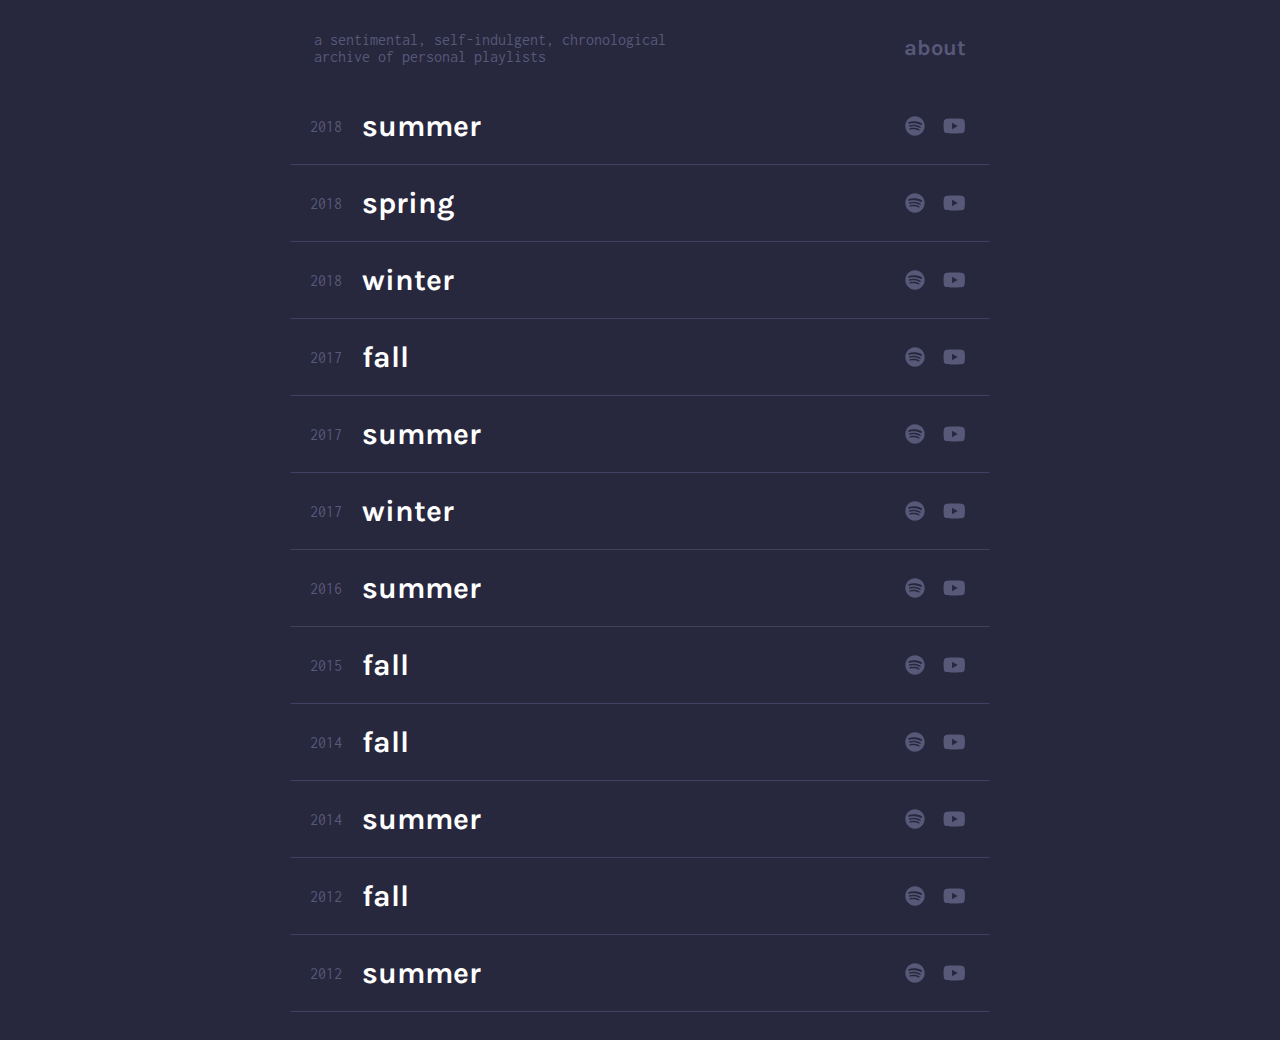
==== index.html @ 2e360274 "summer mix" ====
<html lang="en">
<head>
    <meta charset="utf-8">
    <meta name="viewport" content="width=device-width, initial-scale=1.0">
    <title>mixtape.town</title>
    <link rel="stylesheet" href="css/normalize.css">
    <link rel="stylesheet" href="css/main.css">
    <link href="https://fonts.googleapis.com/css?family=Inconsolata:400,700" rel="stylesheet">
    <link href="https://fonts.googleapis.com/css?family=Karla:400,700" rel="stylesheet">
    <link rel="icon" type="image/png" href="img/headphones16px.png" sizes="16x16">
    <link rel="icon" type="image/png" href="img/headphones32px.png" sizes="32x32">
    <script defer src="js/fontawesome-all.js"></script>
</head>
    <body>
        <div class="container">
            <nav>
                <div class="about-text">a sentimental, self-indulgent, chronological archive of personal playlists</div>
                <a href="#" id="aboutLink" class="nav-link">About</a>
                <div id="aboutModal" class="modal">
                    <div class="modal-content">
                        <span id="closeBtn"><i class="fas fa-times"></i></span>
                        <p class="modal-p">One summer day, when I was about 9 or 10, I figured out how to use my dual cassette player to record songs onto blank tapes. I've been making mixes ever since.</p>
                        <p class="modal-p">I'm not a musician, and I'm certainly not an expert on the latest-and-greatest stuff coming out. I'm more interested in consuming and collecting music as a means of self-expression, and how otherwise dissimilar songs can come together to illustrate a specific time in your life.</p>
                        <p class="modal-p">Most of my pre-Spotify mixes—made on cassette tapes, CDs, flash drives, and even the long-defunct <a href="https://en.wikipedia.org/wiki/Musicmatch_Jukebox" target="_blank" class="modal-link">Musicmatch Jukebox</a>—are lost to time now, which is why I've made this unabashedly sentimental archive of all the playlists I still have access to. Y'know, in case Spotify disappears from the internet tomorrow.</p>
                        <p class="modal-p">You can follow me on Twitter <a  href="https://twitter.com/ml_thms" target="_blank" class="modal-link">@ml_thms</a>.</p>
                    </div>
                </div>
            </nav>

            <!-- summer 2018 -->
            <div class="playlist-wrapper">
                <div class="playlist-header">
                    <div id="first-playlist" class="unselected-playlist" onclick="toggleClass(this) ">
                        <div class="year-season-group">
                            <span class="year">2018</span>
                            <span class="season">Summer</span>
                        </div>
                        <div class="icon-group">
                            <a href="https://open.spotify.com/user/122690037/playlist/1OWgdvbfrCUAxm8InfzT9T?si=hvJRkrSLT_GVXqBQVriGNg" target="_blank" class="social-i"><i class="fab fa-spotify"></i></a>
                            <a href="https://www.youtube.com/playlist?list=PLSCi4Bej7ejWJapAW1TySpidZnNldVGiJ" target="_blank" class="social-i"><i class="fab fa-youtube"></i></a>
                        </div>
                    </div>
                </div>
                <div class="playlist">
                    <div class="liner-notes">But the night I fell in love with her, I made my weakness known through the fires and the farmers diggin' dusty fields alone. The jealous innuendos of the lonely-hearted men let me know what kind of country I was sleeping in.</div>
                    <ol class="track-list">
                        <li class="track">Loading Zones - Kurt Vile</li>
                        <li class="track">The Boat Dreams from the Hill - Jawbreaker</li>
                        <li class="track">Columbine - Townes Van Zandt</li>
                        <li class="track">If The Brakeman Turns My Way - Bright Eyes</li>
                        <li class="track">Life's A Dream - Built To Spill</li>
                        <li class="track">A Charm / A Blade - Phosphorescent</li>
                        <li class="track">Nation of Heat - Joe Pug</li>
                        <li class="track">When I Was Done Dying - Dan Deacon</li>
                        <li class="track">Bigfoot! - The Weakerthans</li>
                        <li class="track">Live Oak - Jason Isbell</li>
                        <li class="track">Ghosts - James Vincent McMorrow</li>
                        <li class="track">Through Your Bones - Lost Lander</li>
                        <li class="track">Hang Me in the Tulsa County Stars - John Moreland</li>
                        <li class="track">Only a Number - Good Old War</li>
                    </ol>
                </div>

                <!-- spring 2018 -->
                <div class="playlist-header">
                    <div class="unselected-playlist" onclick="toggleClass(this) ">
                        <div class="year-season-group">
                            <span class="year">2018</span>
                            <span class="season">Spring</span>
                        </div>
                        <div class="icon-group">
                            <a href="https://open.spotify.com/user/122690037/playlist/1chzdYsddVhV9LEP7fSCCI?si=q22BcddORH6UmMfoB1xgrw" target="_blank" class="social-i"><i class="fab fa-spotify"></i></a>
                            <a href="https://www.youtube.com/playlist?list=PLSCi4Bej7ejXLpIsyHgdhVP6mA-PftcL3" target="_blank" class="social-i"><i class="fab fa-youtube"></i></a>
                        </div>
                    </div>
                </div>
                <div class="playlist">
                    <div class="liner-notes">"So this is what I can believe," I said to my friend, I can recall. I must have been pretty gone when I went through those towns like a cannonball. And I've already grown up here; here I might as well grow down. No, it's shaky, built in fury; think the wind's gonna settle down.</div>
                    <ol class="track-list">
                        <li class="track">Little Nowhere Towns - The Tallest Man on Earth</li>
                        <li class="track">Tournament of Hearts - The Weakerthans</li>
                        <li class="track">Nomad - Death From Above 1979</li>
                        <li class="track">Bad Things - Rayland Baxter</li>
                        <li class="track">Goonight - Seahaven</li>
                        <li class="track">Blackbox - Nana Grizol</li>
                        <li class="track">A Question Mark - Elliott Smith</li>
                        <li class="track">The Slowest Drink at the Saddest Bar on the Snowiest Day in the Greatest City - The Lawrence Arms</li>
                        <li class="track">Cadmium - Pinegrove</li>
                        <li class="track">If It Takes a Lifetime - Jason Isbell</li>
                        <li class="track">Memo Yeah That's Fine Man - Snowing</li>
                        <li class="track">DVP - PUP</li>
                        <li class="track">The Glow, Pt. 2 - The Microphones</li>
                        <li class="track">You Don't Care for Me Enough to Cry - John Moreland</li>
                        <li class="track">The Trapeze Swinger - Iron &amp; Wine</li>
                        <li class="track">Salad Daze (Seein' Cred) - Pet Symmetry</li>
                        <li class="track">If We Were Vampires - Jason Isbell and the 400 Unit</li>
                        <li class="track">Goodbye, Dear Friend - Deer Tick</li>
                    </ol>
                </div>
            </div>

            <!-- winter 2018 -->
            <div class="playlist-wrapper">  
                <div class="playlist-header">
                    <div class="unselected-playlist" onclick="toggleClass(this) ">
                        <div class="year-season-group">
                            <span class="year">2018</span>
                            <span class="season">Winter</span>
                        </div>
                        <div class="icon-group">
                            <a href="https://open.spotify.com/user/122690037/playlist/2mKM6IFWPSVjDzTjeMgGwb" target="_blank" class="social-i"><i class="fab fa-spotify"></i></a>
                            <a href="https://www.youtube.com/playlist?list=PLSCi4Bej7ejUDm_70H68CWRrh4GBdbOnx" target="_blank" class="social-i"><i class="fab fa-youtube"></i></a>
                        </div>
                    </div>
                </div>
                <div class="playlist">
                    <div class="liner-notes">High-heeled lady spittin' at the Nickajack, businessman with a needle and a spoon, coyote chewin' on a cigarette, packa young boys goin' howlin' at the moon.</div>
                    <ol class="track-list">
                        <li class="track">Sleeping on the Blacktop - Colter Wall</li>
                        <li class="track">St. James Infirmary - Cab Calloway</li>
                        <li class="track">Ultimatum - The Long Winters</li>
                        <li class="track">Unless It's Kicks - Okkervil River</li>
                        <li class="track">Brother - The Rural Alberta Advantage</li>
                        <li class="track">Theme From "Cheers" - Titus Andronicus</li>
                        <li class="track">Humbug Mountain Song - Fruit Bats</li>
                        <li class="track">Version Mary - Bob Schneider</li>
                        <li class="track">Down The Burning Ropes - James Vincent McMorrow</li>
                        <li class="track">Rapture - Pedro The Lion</li>
                        <li class="track">Some Are Lakes - Land Of Talk</li>
                        <li class="track">The Devil Had A Hold Of Me - Gillian Welch</li>
                        <li class="track">I Will - Radiohead</li>
                        <li class="track">Farewell Transmission - Songs: Ohia</li>
                        <li class="track">Chaos and Clothes - Jason Isbell and the 400 Unit</li>
                    </ol>
                </div>
            </div>
            <div class="playlist-wrapper">  
                <div class="playlist-header">
                    <div class="unselected-playlist" onclick="toggleClass(this) ">
                        <div class="year-season-group">
                            <span class="year">2017</span>
                            <span class="season">Fall</span>
                        </div>
                        <div class="icon-group">
                            <a href="https://open.spotify.com/user/122690037/playlist/5xX1RwKB05JMDvEwdhulC8" target="_blank" class="social-i"><i class="fab fa-spotify"></i></a>
                            <a href="https://www.youtube.com/playlist?list=PLSCi4Bej7ejUMLnfg6c1wYTHzCMuv9EHI" target="_blank" class="social-i"><i class="fab fa-youtube"></i></a>
                        </div>
                    </div>
                    <div class="playlist-hr"></div>
                </div>
                <div class="playlist">
                    <div class="liner-notes">I can see the glowing lights, I can see them every night. Really not that far away. I could be there in a day.</div>
                    <ol class="track-list">
                        <li class="track">No Matter Where We Go - Whitney</li>
                        <li class="track">Only The Young Die Good - Sainstseneca</li>
                        <li class="track">Love and Happiness - Al Green</li>
                        <li class="track">Hard To Find - The National</li>
                        <li class="track">Fire In The Water - Feist</li>
                        <li class="track">With Arms Outstretched - Rilo Kiley</li>
                        <li class="track">The Stable Song - Gregory Alan Isakov</li>
                        <li class="track">Wasp Nest - The National</li>
                        <li class="track">I'm the man who loves you - Wilco</li>
                        <li class="track">In My Time of Need - Ryan Adams</li>
                        <li class="track">This Charming Man - The Smiths</li>
                        <li class="track">Feel It Still - Portugal. The Man</li>
                        <li class="track">The Way You Used To Do - Queens of the Stone Age</li>
                        <li class="track">Two Weeks - Grizzly Bear</li>
                        <li class="track">Blue Eleanor - Old Canes</li>
                        <li class="track">Terror In The Canyons (The Wounded Master) - Phosphorescent</li>
                        <li class="track">(What's So Funny 'Bout) Peace, Love, &amp; Understanding - Elvis Costello</li>
                        <li class="track">Each Coming Night - Iron &amp; Wine</li>
                    </ol>
                </div>
            </div>
            <div class="playlist-wrapper">  
                <div class="playlist-header">
                    <div class="unselected-playlist" onclick="toggleClass(this) ">
                        <div class="year-season-group">
                            <span class="year">2017</span>
                            <span class="season">Summer</span>
                        </div>
                        <div class="icon-group">
                            <a href="https://open.spotify.com/user/122690037/playlist/1eQYq86ON1355rQ8PH5YL0" target="_blank" class="social-i"><i class="fab fa-spotify"></i></a>
                            <a href="https://www.youtube.com/playlist?list=PLSCi4Bej7ejWaNjhjOgIW0A9xnOsnQ4bC" target="_blank" class="social-i"><i class="fab fa-youtube"></i></a>
                        </div>
                    </div>
                </div>
                <div class="playlist">
                    <div class="liner-notes">We had some good ideas, but we never left that fucking room.</div>
                    <ol class="track-list">
                        <li class="track">Your Graduation - Modern Baseball</li>
                        <li class="track">Bump A Grape - Pile</li>
                        <li class="track">Heart Shaped Box - Nirvana</li>
                        <li class="track">Drag Out - Weatherbox</li>
                        <li class="track">I Don't Like Who I Was Then - The Wonder Years</li>
                        <li class="track">Rebel Girl - Bikini Kill</li>
                        <li class="track">No Woman - Whitney</li>
                        <li class="track">Dramamine - Modest Mouse</li>
                        <li class="track">Jack The Stripper/Fairies Wear Boots - Black Sabbath</li>
                        <li class="track">Size of the Moon - Pinegrove</li>
                        <li class="track">Desecration &amp; Depressing People - Into It. Over It.</li>
                        <li class="track">Punks - FIDLAR</li>
                        <li class="track">Lighterless - Microwave</li>
                    </ol>
                </div>
            </div>
            <div class="playlist-wrapper">  
                <div class="playlist-header">
                    <div class="unselected-playlist" onclick="toggleClass(this) ">
                        <div class="year-season-group">
                            <span class="year">2017</span>
                            <span class="season">Winter</span>
                        </div>
                        <div class="icon-group">
                            <a href="https://open.spotify.com/user/122690037/playlist/1l5htd5nTJ6cCuWoENwfNV" target="_blank" class="social-i"><i class="fab fa-spotify"></i></a>
                            <a href="https://www.youtube.com/playlist?list=PLSCi4Bej7ejXuGkG02CZFPCQq6Si0MaeF" class="social-i" target="_blank"><i class="fab fa-youtube"></i></a>
                        </div>
                    </div>
                </div>
                <div class="playlist">
                    <div class="liner-notes">Through veins and rivers run an element that can't be sold, moments all too fleeting to be told.</div>
                    <ol class="track-list">
                        <li class="track">Wallflower - Moses Campbell</li>
                        <li class="track">Upstate Blues - Into It. Over It.</li>
                        <li class="track">Summon Satan - Advance Base</li>
                        <li class="track">Dig (How It Feels To Lay In The Soft Light) - Lost Lander</li>
                        <li class="track">Oarsmen - The Republic of Wolves</li>
                        <li class="track">Angel from Montgomery - Bonnie Raitt</li>
                        <li class="track">Cold Little Heart - Michael Kiwanuka</li>
                        <li class="track">Rock Bottom - Modern Baseball</li>
                        <li class="track">Goldrush - Paper Aeroplanes</li>
                    </ol>
                </div>
            </div>
            <div class="playlist-wrapper">  
                <div class="playlist-header">
                    <div class="unselected-playlist" onclick="toggleClass(this) ">
                        <div class="year-season-group">
                            <span class="year">2016</span>
                            <span class="season">Summer</span>
                        </div>
                        <div class="icon-group">
                            <a href="https://open.spotify.com/user/122690037/playlist/0ZnHygiEN4RiHJuSDlNx5j" target="_blank" class="social-i"><i class="fab fa-spotify"></i></a>
                            <a href="https://www.youtube.com/playlist?list=PLSCi4Bej7ejU6q0SKRsu339F8Kqvi2swz" target="_blank" class="social-i"><i class="fab fa-youtube"></i></a>
                        </div>
                    </div>
                </div>
                <div class="playlist">
                    <div class="liner-notes">Tripped out, the devil spoke to me through my high fingertips, which were in the ground—the same beneath you now.</div>
                    <ol class="track-list">
                        <li class="track">Dendron - The Hotelier</li>
                        <li class="track">At Night In Dreams - White Denim</li>
                        <li class="track">Lose Your Grip - Basement</li>
                        <li class="track">Pine Point - PUP</li>
                        <li class="track">April Fool - Manchester Orchestra</li>
                        <li class="track">Ballad of Fuck All - Malcolm Middleton</li>
                        <li class="track">Darker - Doves</li>
                        <li class="track">The Other Side of Mt. Heart Attack - Liars</li>
                        <li class="track">We've Never Lied - Jessica Lea Mayfield</li>
                        <li class="track">The Wrote &amp; The Writ - Johnny Flynn</li>
                        <li class="track">Katherine The Grateful - Knapsack</li>
                        <li class="track">Paperweight - Cloakroom</li>
                        <li class="track">Trippin' the Life Fantastic - Weatherbox</li>
                        <li class="track">Ease - Whirr</li>
                        <li class="track">Big River - Johnny Cash</li>
                        <li class="track">Turn out the Light - The New Amsterdams</li>
                        <li class="track">Tibetan Pop Stars - Hop Along</li>
                        <li class="track">There's a Wolf - Silences</li>
                    </ol>
                </div>
            </div>
            <div class="playlist-wrapper">  
                <div class="playlist-header">
                    <div class="unselected-playlist" onclick="toggleClass(this) ">
                        <div class="year-season-group">
                            <span class="year">2015</span>
                            <span class="season">Fall</span>
                        </div>
                        <div class="icon-group">
                            <a href="https://open.spotify.com/user/122690037/playlist/4j0SUUjf2hWmN50vjy67MK" target="_blank" class="social-i"><i class="fab fa-spotify"></i></a>
                            <a href="https://www.youtube.com/playlist?list=PLSCi4Bej7ejXz7Wgbq6I244rA63NX7dM_" target="_blank" class="social-i"><i class="fab fa-youtube"></i></a>
                        </div>
                    </div>
                </div>
                <div class="playlist">
                    <div class="liner-notes">You never tussel with a giant 'til you can hit him right between the eyes.</div>
                    <ol class="track-list">
                        <li class="track">Dance Moves - You Won't</li>
                        <li class="track">How Come You Never Go There - Feist</li>
                        <li class="track">Lovers' Revolution - Iron &amp; Wine</li>
                        <li class="track">Red Cow - mewithoutYou</li>
                        <li class="track">100 Dollars - Manchester Orchestra</li>
                        <li class="track">War Pigs/Luke's Wall - Black Sabbath</li>
                        <li class="track">For Real - Okkervil River</li>
                        <li class="track">A Decade Under The Influence - Taking Back Sunday</li>
                        <li class="track">In A Jar - Brand New</li>
                        <li class="track">O Valencia! - The Decemberists</li>
                        <li class="track">Cynicism - Nana Grizol</li>
                        <li class="track">Same Mistake - Clap Your Hands Say Yeah</li>
                        <li class="track">On Every Page - The Tallest Man On Earth</li>
                        <li class="track">You'll Never Leave Harlan Alive - Darrell Scott</li>
                        <li class="track">Virtute the Cat Explains Her Departure - The Weakerthans</li>
                    </ol>
                </div>
            </div>
            <div class="playlist-wrapper">  
                <div class="playlist-header">
                    <div class="unselected-playlist" onclick="toggleClass(this) ">
                        <div class="year-season-group">
                            <span class="year">2014</span>
                            <span class="season">Fall</span>
                        </div>
                        <div class="icon-group">
                            <a href="https://open.spotify.com/user/122690037/playlist/0x0HeyyzMnJKwGcmhJ7Xgk" target="_blank" class="social-i"><i class="fab fa-spotify"></i></a>
                            <a href="https://www.youtube.com/playlist?list=PLSCi4Bej7ejW8twcYYe4GKAEdzfBQQmS-" target="_blank" class="social-i"><i class="fab fa-youtube"></i></a>
                        </div>
                    </div>
                </div>
                <div class="playlist">
                    <div class="liner-notes">In the beginning, there was just one source of light; it would die and come back every night.</div>
                    <ol class="track-list">
                        <li class="track">Civilian - Wye Oak</li>
                        <li class="track">Please, Please, Please Let Me Get What I Want - The Smiths</li>
                        <li class="track">Artificial Light - Typhoon</li>
                        <li class="track">Flicker (Kanye West Rework) - Lorde</li>
                        <li class="track">Myxomatosis - Radiohead</li>
                        <li class="track">Hey Jealousy - The Ergs!</li>
                        <li class="track">Books About Trains - Margot &amp; The Nuclear So And So's</li>
                        <li class="track">Charmer - Tigers  Jaw</li>
                        <li class="track">Freak Out - Tapes 'n Tapes</li>
                        <li class="track">Downed Star - Floor</li>
                        <li class="track">Babe I'm Gonna Leave You - Led Zeppelin</li>
                        <li class="track">Let It Ride - Ryan Adams &amp; The Cardinals</li>
                        <li class="track">Alison - Elvis Costello</li>
                        <li class="track">Caesar - Typhoon</li>
                    </ol>
                </div>
            </div>
            <div class="playlist-wrapper">  
                <div class="playlist-header">
                    <div class="unselected-playlist" onclick="toggleClass(this) ">
                        <div class="year-season-group">
                            <span class="year">2014</span>
                            <span class="season">Summer</span>
                        </div>
                        <div class="icon-group">
                            <a href="https://open.spotify.com/user/122690037/playlist/706kWxfNkFZTrc6PZeGlNI" target="_blank" class="social-i"><i class="fab fa-spotify"></i></a>
                            <a href="https://www.youtube.com/playlist?list=PLSCi4Bej7ejVg4o6keD0NAjDJsc_0FTux" target="_blank" class="social-i"><i class="fab fa-youtube"></i></a>
                        </div>
                    </div>
                </div>
                <div class="playlist">
                    <div class="liner-notes">When things are all you think of, and plans are all you make, and thoughts are all you dream of, and falls are all you take.</div>
                    <ol class="track-list">
                        <li class="track">Right On, Frankensten! - Death From Above 1979</li>
                        <li class="track">Shannon - Margot &amp; the Nuclear So And So's</li>
                        <li class="track">The Guest (Demo) - Phantom Planet</li>
                        <li class="track">Cool - Tigers Jaw</li>
                        <li class="track">Flashlight - The Front Bottoms</li>
                        <li class="track">The Lake - Typhoon</li>
                        <li class="track">Pictures Of Me - Elliott Smith</li>
                        <li class="track">Nothing Feels Good - The Promise Ring</li>
                        <li class="track">There Is A Light That Never Goes Out - The Smiths</li>
                        <li class="track">Into The Earth - Old Baby</li>
                        <li class="track">Liar - Built To Spill</li>
                        <li class="track">Carissa - Sun Kil Moon</li>
                    </ol>
                </div>
            </div>
            <div class="playlist-wrapper">  
                <div class="playlist-header">
                    <div class="unselected-playlist" onclick="toggleClass(this) ">
                        <div class="year-season-group">
                            <span class="year">2012</span>
                            <span class="season">Fall</span>
                        </div>
                        <div class="icon-group">
                            <a href="https://open.spotify.com/user/122690037/playlist/6uGp1kzG1Jm36PjHNNtOKv" target="_blank" class="social-i"><i class="fab fa-spotify"></i></a>
                            <a href="https://www.youtube.com/playlist?list=PLSCi4Bej7ejVOONu8FOYID24-Ns0st8bf" target="_blank" class="social-i"><i class="fab fa-youtube"></i></a>
                        </div>
                    </div>
                </div>
                <div class="playlist">
                    <div class="liner-notes">Or I'd call, some black midnight, fuck up his new life where they don't know what he did—tell his brand new wife and second kid. And I tell  you, like before, you should wreck his life the way that he wrecked yours. You want no part of his life anymore.</div>
                    <ol class="track-list">
                        <li class="track">Beggar in the Morning - The Barr Brothers</li>
                        <li class="track">123 Goodbye - Elvis Perkins in Dearland</li>
                        <li class="track">People C'mon - Delta Spirit</li>
                        <li class="track">In Our Talons - Bowerbirds</li>
                        <li class="track">American Pie - Don McLean</li>
                        <li class="track">Song For Zula - Phosphorescent</li>
                        <li class="track">Black - Okkervil River</li>
                        <li class="track">That's Incentive - Death Cab for Cutie</li>
                        <li class="track">Perfect Day - Lou Reed</li>
                        <li class="track">Old Skin - Young Widows</li>
                        <li class="track">Shampoo - Elvis Perkins in Dearland</li>
                        <li class="track">As I Rise - The Decemberists</li>
                    </ol>
                </div>
            </div>
            <div class="playlist-wrapper">  
                <div class="playlist-header">
                    <div class="unselected-playlist" onclick="toggleClass(this) ">
                        <div class="year-season-group">
                            <span class="year">2012</span>
                            <span class="season">Summer</span>
                        </div>
                        <div class="icon-group">
                            <a href="https://open.spotify.com/user/122690037/playlist/2EjORo3j9HQZjXwCfljBye" target="_blank" class="social-i"><i class="fab fa-spotify"></i></a>
                            <a href="https://www.youtube.com/playlist?list=PLSCi4Bej7ejUCLD18RgMdO8Wa_I1fjxcw" target="_blank" class="social-i"><i class="fab fa-youtube"></i></a>
                        </div>
                    </div>
                </div>
                <div class="playlist">
                    <div class="liner-notes">And I don't know a soul who's not been battered; I don't have a friend who feels at ease; I don't know a dream that's not been shattered or driven to its knees."</div>
                    <ol class="track-list">
                        <li class="track">It's Only Me - Elvis Perkins</li>
                        <li class="track">Fool - Cat Power</li>
                        <li class="track">Take Our Cars Now! - Saves The Day</li>
                        <li class="track">How Soon Is Now? - The Smiths</li>
                        <li class="track">House Fire - Someone Still Loves You Boris Yeltsin</li>
                        <li class="track">Radio Cure - Wilco</li>
                        <li class="track">American Tune - Paul Simon</li>
                        <li class="track">Nine Hundred Miles - Barbara Dane</li>
                        <li class="track">Evening On The Ground (Lilith's Song) - Iron &amp; Wine</li>
                        <li class="track">Oh! Sweet Nuthin' - The Velvet Underground</li>
                        <li class="track">Satan and St. Paul - John Fullbright</li>
                        <li class="track">I'll Be Seeing You - Billie Holiday</li>
                    </ol>
                </div>
            </div>
        </div>
    <script src="js/main.js"></script>
    </body>
</html>
---- css/main.css ----
body {
    background-color: #27273d;
    color: #fff;
    font-family: 'Inconsolata', sans-serif;
    font-weight: 400;
    font-size: 16px;
}

.container {
    margin: 0 auto;
    max-width: 700px;
}

a {
    text-decoration: none;
}

/* nav */

nav {
    background-color: #27273d;
    display: flex;
    align-items: center;
    font-family: 'Karla', sans-serif;
    font-size: 22px;
    font-weight: 700;
    height: 40px;
    justify-content: space-between;
    margin-bottom: 20px;
    padding: 20px 0;
    position: -webkit-sticky;
    position: sticky;
    text-align: right;
    text-transform: lowercase;
    top: 0;
    z-index: 2;
    
}

.about-text {
    color: #585879;
    font-family: 'Inconsolata', sans-serif;
    font-size: 16px;
    font-weight: 400;
    margin-left: 24px;
    margin-right: 20px;
    max-width: 400px;
    text-align: left;
}

.nav-link {
    color: #585879;
    margin-right: 24px;
}

.nav-link:hover {
    color: #fff;
}

/* modal */

.modal {
    background-color: rgba(0,0,0,.7);
    display: none;
    position: fixed;
    z-index: 1;
    left: 0;
    top: 0;
    width: 100%;
    height: 100%;
    overflow: auto;
}

.modal-content {
    background-color: #27273d;
    border-radius: 5px;
    margin: 10% auto;
    font-family: 'Karla', sans-serif;
    font-weight: 400;
    font-size: 18px;
    padding: 20px 30px 20px 30px;
    text-align: left;
    max-width: 600px;
    text-transform: none;
}

.modal-p:first-of-type {
    top: 10px;
}

.modal-link {
    color: #0cb990;
}

.modal-link:hover {
    color: #fff;
}

#closeBtn {
    color: #585879;
    font-size: 22px;
    float: right;
    margin-top: -8px;
    margin-right: -14px;
}

#closeBtn:hover, #closeBtn:focus {
    color: #fff;
    cursor: pointer;
    text-decoration: none;
}

/*  playlist header */

.unselected-playlist {
    align-items: center;
    align-content: center;
    border-radius: 1px;
    border-bottom: 1px solid #414162;
    display: flex;
    margin-top: -20px;
    padding: 20px;
    justify-content: space-between;
}

.year-season-group {
    display: flex;
    align-items: center;
}

.year {
    color: #585879;
    font-size: 16px;
    font-weight: 400;
    margin-right: 20px;
}

.season {
    color: #fff;
    font-family: 'Karla', sans-serif;
    font-size: 30px;
    font-weight: 700;
    text-transform: lowercase;
}

.social-i {
    color: #585879;
    font-size: 20px;
    margin: auto 5px;
}

.social-i:hover {
    color: #fff;
}

/* playlist header hover */

.unselected-playlist:hover, selected-playlist:hover {
    background-color: #0cb990;
    cursor: pointer;
    transition: background-color 0.2s linear;
}

.unselected-playlist:hover a:hover {
    color: #fff;
}

.playlist-header:hover .year {
    color: #afded3;
}

.playlist-header:hover .social-i {
    color: #afded3;
}

/* selected playlist */

.selected-playlist {
    align-items: center;
    align-content: center;
    background-color: #0cb990;
    border-radius: 1px;
    display: flex;
    margin-top: -20px;
    padding: 20px;
    justify-content: space-between;
}

.selected-playlist:hover {
    cursor: pointer;
}

.selected-playlist .year {
    color: #afded3;
}

.selected-playlist .social-i {
    color: #afded3;
}

.selected-playlist:hover .social-i:hover {
    color: #fff;
}

/* selected playlist hover */

.selected-playlist .social-i:hover {
    color: #fff;
}

/* playlist content */

.track-list {
    margin-top: 14px;
}

.playlist {
    color: #dcdcf3;
    margin: 20px auto auto 70px;
    max-height: 0;
    overflow: hidden;
    transition: max-height 0.2s ease-in-out;
}

.liner-notes {
    font-style: italic;
    margin-top: -4px;
    max-width: 600px;
}

ol {
    line-height: 1;
    margin-bottom: 30px;
}

/* media queries */

@media (max-width: 750px) {
    
    nav {
        padding: 30px 0;
    }
    
    .about-text {
        font-size: 14px;
    }
    
    .playlist {
        margin: 20px 20px auto 20px;
    }
    
    .modal-content {
        margin: 10%;
    }
    
    ol {
        margin-left: -15px;
    }
    
    ol li {
        margin: 10px 0;
    }
    
}
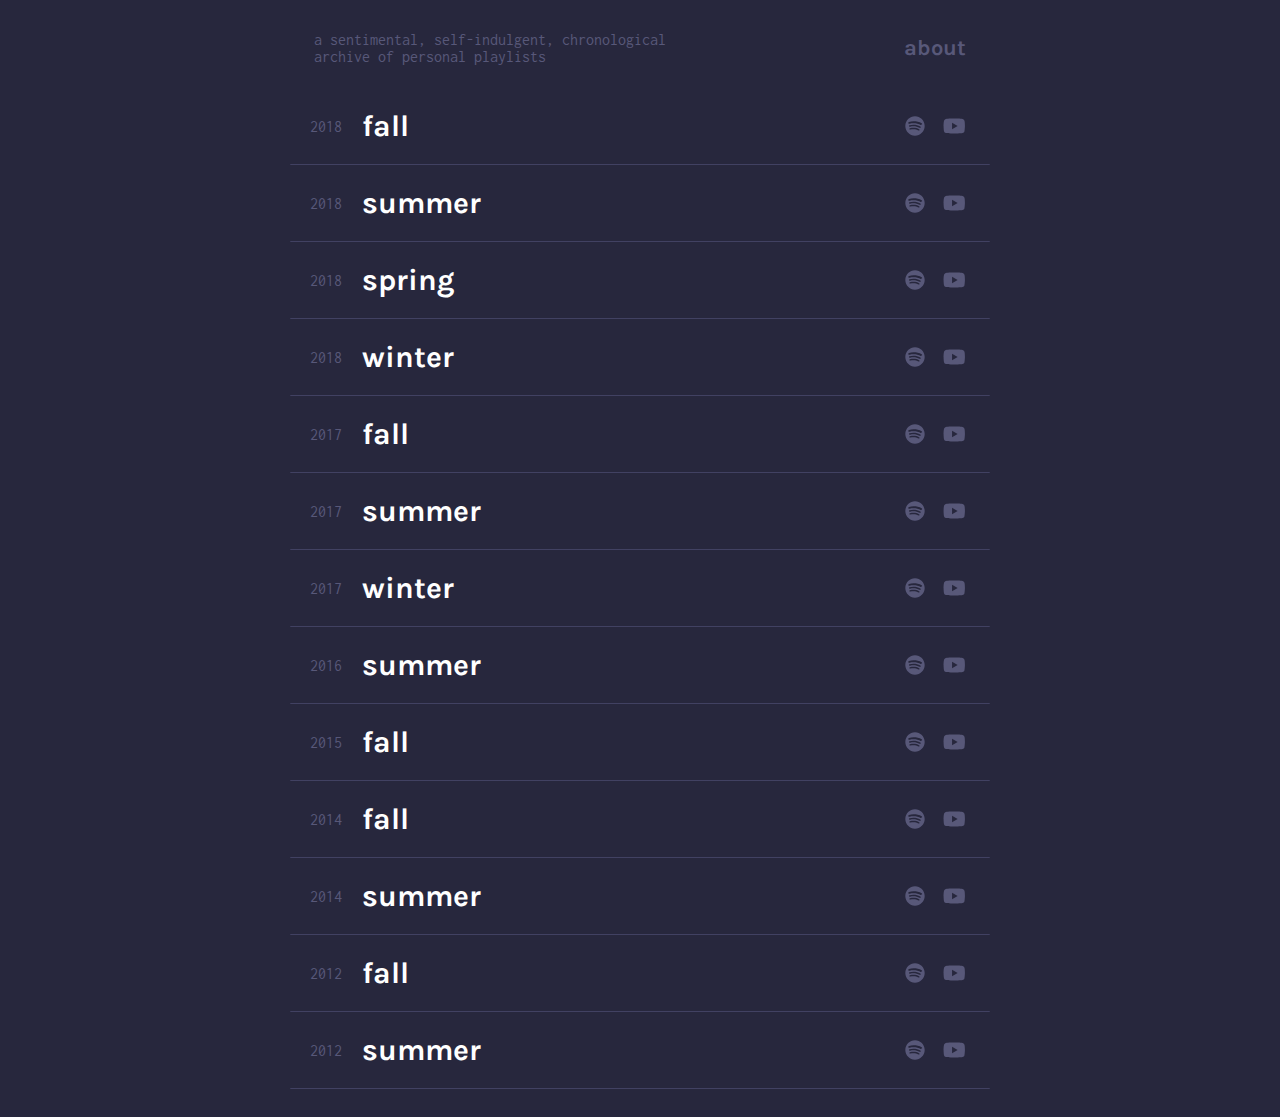
==== commit 086fbe14: "add fall 2018 playlist" ====
--- a/index.html
+++ b/index.html
@@ -27,6 +27,41 @@
                 </div>
             </nav>
 
+            <!-- fall 2018 -->
+            <div class="playlist-wrapper">
+                <div class="playlist-header">
+                    <div id="first-playlist" class="unselected-playlist" onclick="toggleClass(this) ">
+                        <div class="year-season-group">
+                            <span class="year">2018</span>
+                            <span class="season">Fall</span>
+                        </div>
+                        <div class="icon-group">
+                            <a href="https://open.spotify.com/user/122690037/playlist/4D5UMUH0HHBjC8ODJZFVFo?si=rWLsGQ-eTZOTx_3ZLyqm4Q" target="_blank" class="social-i"><i class="fab fa-spotify"></i></a>
+                            <a href="https://www.youtube.com/playlist?list=PLSCi4Bej7ejVHqQRbvZyKjeZMi-jhyFZz" target="_blank" class="social-i"><i class="fab fa-youtube"></i></a>
+                        </div>
+                    </div>
+                </div>
+                <div class="playlist">
+                    <div class="liner-notes">But damn you've got the sharpest teeth, and I am soft as a peach.</div>
+                    <ol class="track-list">
+                        <li class="track">Peach - Slothrust</li>
+                        <li class="track">Back Against the Wall - PUP</li>
+                        <li class="track">Last Love Song For Now - Okkervil River</li>
+                        <li class="track">Dead Moon - Lost Lander</li>
+                        <li class="track">Woke up in My Future - Haley Bonar</li>
+                        <li class="track">Lay Down - O'Brother</li>
+                        <li class="track">Baby Boy - Pile</li>
+                        <li class="track">Megan - Smoking Popes</li>
+                        <li class="track">Wanderer - Cat Power</li>
+                        <li class="track">Oak Tree - Good Old War</li>
+                        <li class="track">God Is A Working Man - Jason Isbell</li>
+                        <li class="track">Heavenfaced - The National</li>
+                        <li class="track">White Light - Real Estate</li>
+                        <li class="track">London - The Smiths</li>
+                        <li class="track">The Reasons - The Weakerthans</li>
+                    </ol>
+            </div>
+
             <!-- summer 2018 -->
             <div class="playlist-wrapper">
                 <div class="playlist-header">
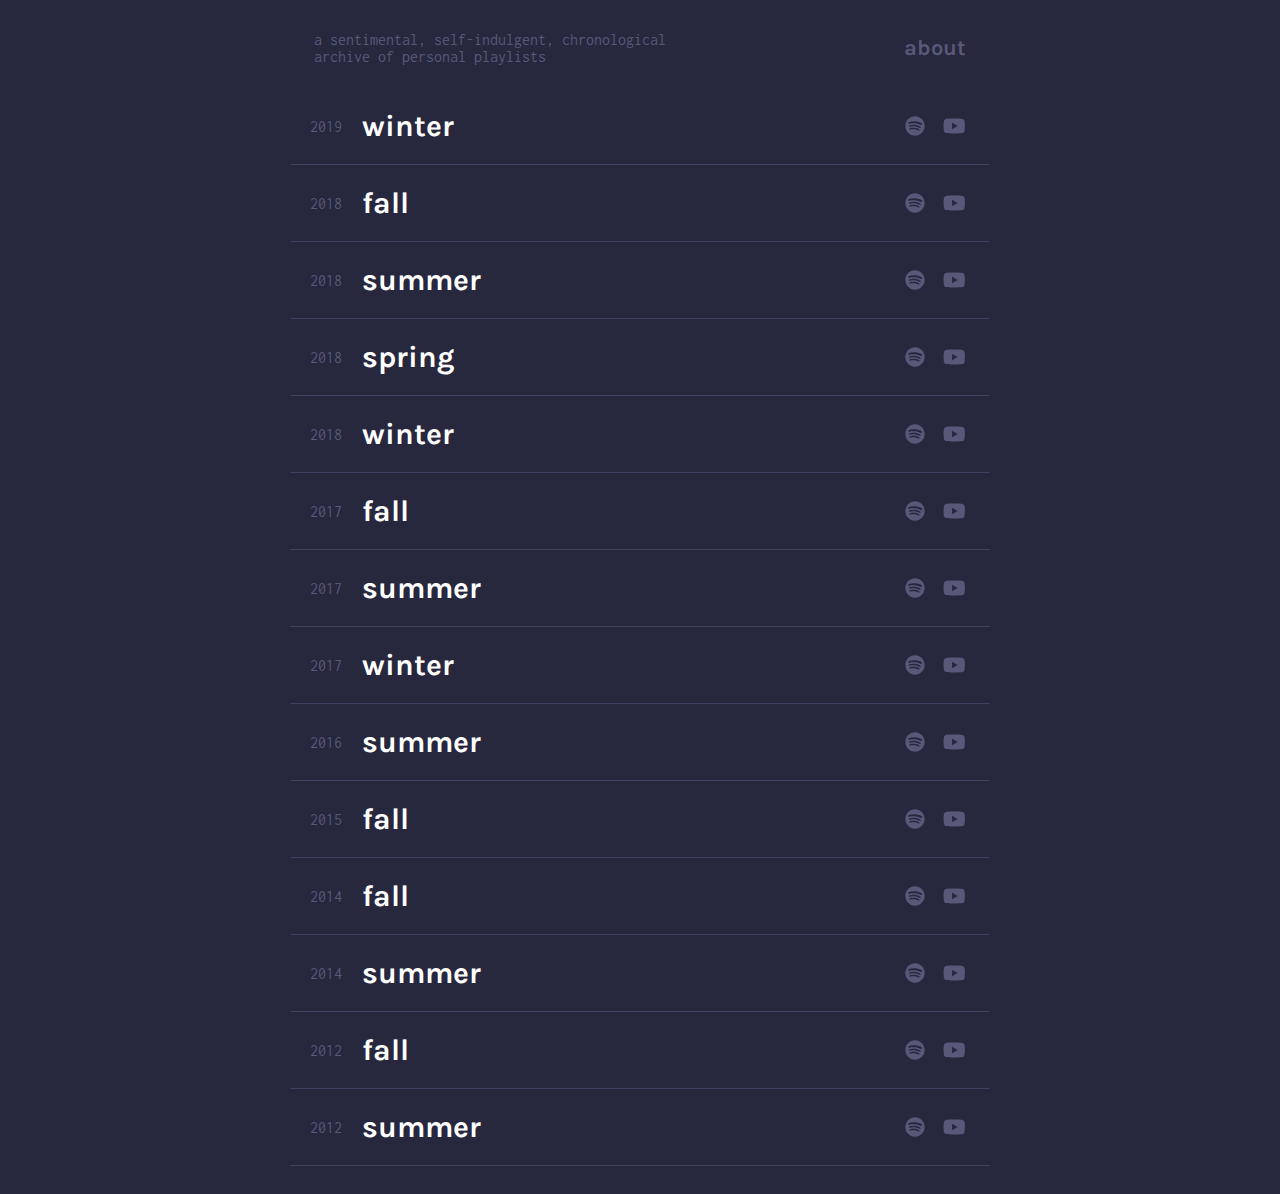
==== commit 0aba92cf: "winter playlist and links" ====
--- a/index.html
+++ b/index.html
@@ -22,10 +22,47 @@
                         <p class="modal-p">One summer day, when I was about 9 or 10, I figured out how to use my dual cassette player to record songs onto blank tapes. I've been making mixes ever since.</p>
                         <p class="modal-p">I'm not a musician, and I'm certainly not an expert on the latest-and-greatest stuff coming out. I'm more interested in consuming and collecting music as a means of self-expression, and how otherwise dissimilar songs can come together to illustrate a specific time in your life.</p>
                         <p class="modal-p">Most of my pre-Spotify mixes—made on cassette tapes, CDs, flash drives, and even the long-defunct <a href="https://en.wikipedia.org/wiki/Musicmatch_Jukebox" target="_blank" class="modal-link">Musicmatch Jukebox</a>—are lost to time now, which is why I've made this unabashedly sentimental archive of all the playlists I still have access to. Y'know, in case Spotify disappears from the internet tomorrow.</p>
-                        <p class="modal-p">You can follow me on Twitter <a  href="https://twitter.com/ml_thms" target="_blank" class="modal-link">@ml_thms</a>.</p>
+                        <p class="modal-p">You can follow me on Twitter <a  href="https://twitter.com/ml_thms" target="_blank" class="modal-link">@mel_th0mas</a>.</p>
                     </div>
                 </div>
             </nav>
+
+            <!-- fall 2018 -->
+            <div class="playlist-wrapper">
+                <div class="playlist-header">
+                    <div id="first-playlist" class="unselected-playlist" onclick="toggleClass(this) ">
+                        <div class="year-season-group">
+                            <span class="year">2019</span>
+                            <span class="season">Winter</span>
+                        </div>
+                        <div class="icon-group">
+                            <a href="https://open.spotify.com/user/122690037/playlist/7d2dRXNmJCXhcTej8VXCFQ?si=7e8b4wPiRDeZruzjuPS_yg" target="_blank" class="social-i"><i class="fab fa-spotify"></i></a>
+                            <a href="https://www.youtube.com/playlist?list=PLSCi4Bej7ejXaxUOgMRftpJW61KRFiH0w" target="_blank" class="social-i"><i class="fab fa-youtube"></i></a>
+                        </div>
+                    </div>
+                </div>
+                <div class="playlist">
+                    <div class="liner-notes">In this sprawling landscape, how'd you know just where I'd be?</div>
+                    <ol class="track-list">
+                        <li class="track">Thirteen Silver Dollars - Colter Wall</li>
+                        <li class="track">Didn't Know What I Was In For - Better Oblivion Community Center</li>
+                        <li class="track">Undone - Torche</li>
+                        <li class="track">Running Up That Hill - Placebo</li>
+                        <li class="track">Holiday In Outer Space - Haley Bonar</li>
+                        <li class="track">My Crass Patch - Dads</li>
+                        <li class="track">No Way Out Of Here - Iron & Wine, Ben Bridwell</li>
+                        <li class="track">Herd - O'Death</li>
+                        <li class="track">No Way Out but Down (Alternate Version) - Graham Lindsey</li>
+                        <li class="track">Speed Trap Town - Jason Isbell</li>
+                        <li class="track">I Will Not Be Myself - Deer Tick</li>
+                        <li class="track">Nose On the Grindstone - Tyler Childers</li>
+                        <li class="track">Bite The Hand - Julien Baker, Phoebe Bridgers, Lucy Dacus</li>
+                        <li class="track">Alabama Pines - Jason Isbell and the 400 Unit</li>
+                        <li class="track">Horizon - Real Estate</li>
+                        <li class="track">I Must Belong Somewhere - Bright Eyes</li>
+                    </ol>
+                </div>
+            </div>
 
             <!-- fall 2018 -->
             <div class="playlist-wrapper">
@@ -60,6 +97,7 @@
                         <li class="track">London - The Smiths</li>
                         <li class="track">The Reasons - The Weakerthans</li>
                     </ol>
+                </div>
             </div>
 
             <!-- summer 2018 -->
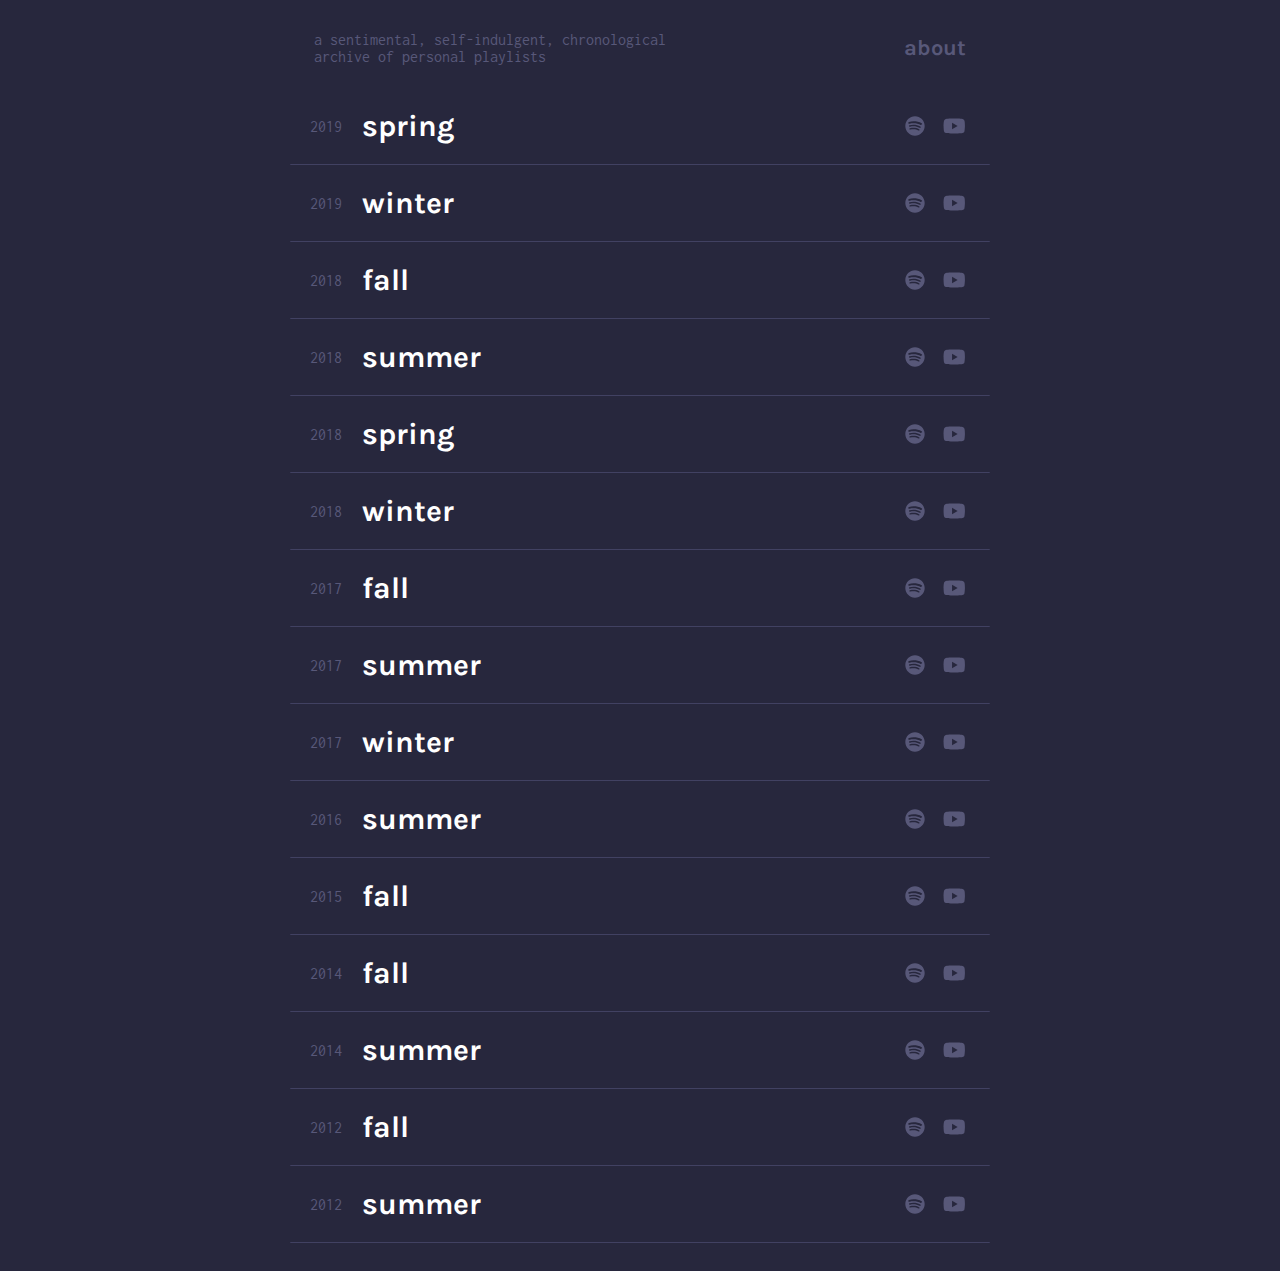
==== commit 16bfd159: "spring 2019 playlist" ====
--- a/index.html
+++ b/index.html
@@ -27,7 +27,40 @@
                 </div>
             </nav>
 
-            <!-- fall 2018 -->
+            <!-- spring 2019 -->
+            <div class="playlist-wrapper">
+                <div class="playlist-header">
+                    <div id="first-playlist" class="unselected-playlist" onclick="toggleClass(this) ">
+                        <div class="year-season-group">
+                            <span class="year">2019</span>
+                            <span class="season">Spring</span>
+                        </div>
+                        <div class="icon-group">
+                            <a href="https://open.spotify.com/user/122690037/playlist/3PYhPoxa61p31EKJhWQ4Qw?si=qP-Hc_FTTFSHnCQV4FVGAQ" target="_blank" class="social-i"><i class="fab fa-spotify"></i></a>
+                            <a href="https://www.youtube.com/playlist?list=PLSCi4Bej7ejW1OD1pL2EuBvI4uyDzv-Pf" target="_blank" class="social-i"><i class="fab fa-youtube"></i></a>
+                        </div>
+                    </div>
+                </div>
+                <div class="playlist">
+                    <div class="liner-notes">Hear the back of the beetle as he breaks at your feet. Are you as sorry now as the tide when she came and washed out your streets?</div>
+                    <ol class="track-list">
+                        <li class="track">Texas Reznikoff - Mitski</li>
+                        <li class="track">Charleston Girl (Live) - Tyler Childers</li>
+                        <li class="track">Peace and Quiet - Waxahatchee</li>
+                        <li class="track">Turtleneck - The National</li>
+                        <li class="track">Old Friends - Pinegrove</li>
+                        <li class="track">Ghost in My Bed - Suzanne Santo</li>
+                        <li class="track">The Way It Goes - Gillian Welch</li>
+                        <li class="track">Of Peace, Quiet And Monsters - Dan Andriano in the Emergency Room</li>
+                        <li class="track">All The Trouble - Lee Ann Womack</li>
+                        <li class="track">Priests and Paramedics - Pedro The Lion</li>
+                        <li class="track">A Pillar Of Salt - The Thermals</li>
+                        <li class="track">It's Ain't Me Babe - Bob Dylan</li>
+                    </ol>
+                </div>
+            </div>
+
+            <!-- winter 2019 -->
             <div class="playlist-wrapper">
                 <div class="playlist-header">
                     <div id="first-playlist" class="unselected-playlist" onclick="toggleClass(this) ">
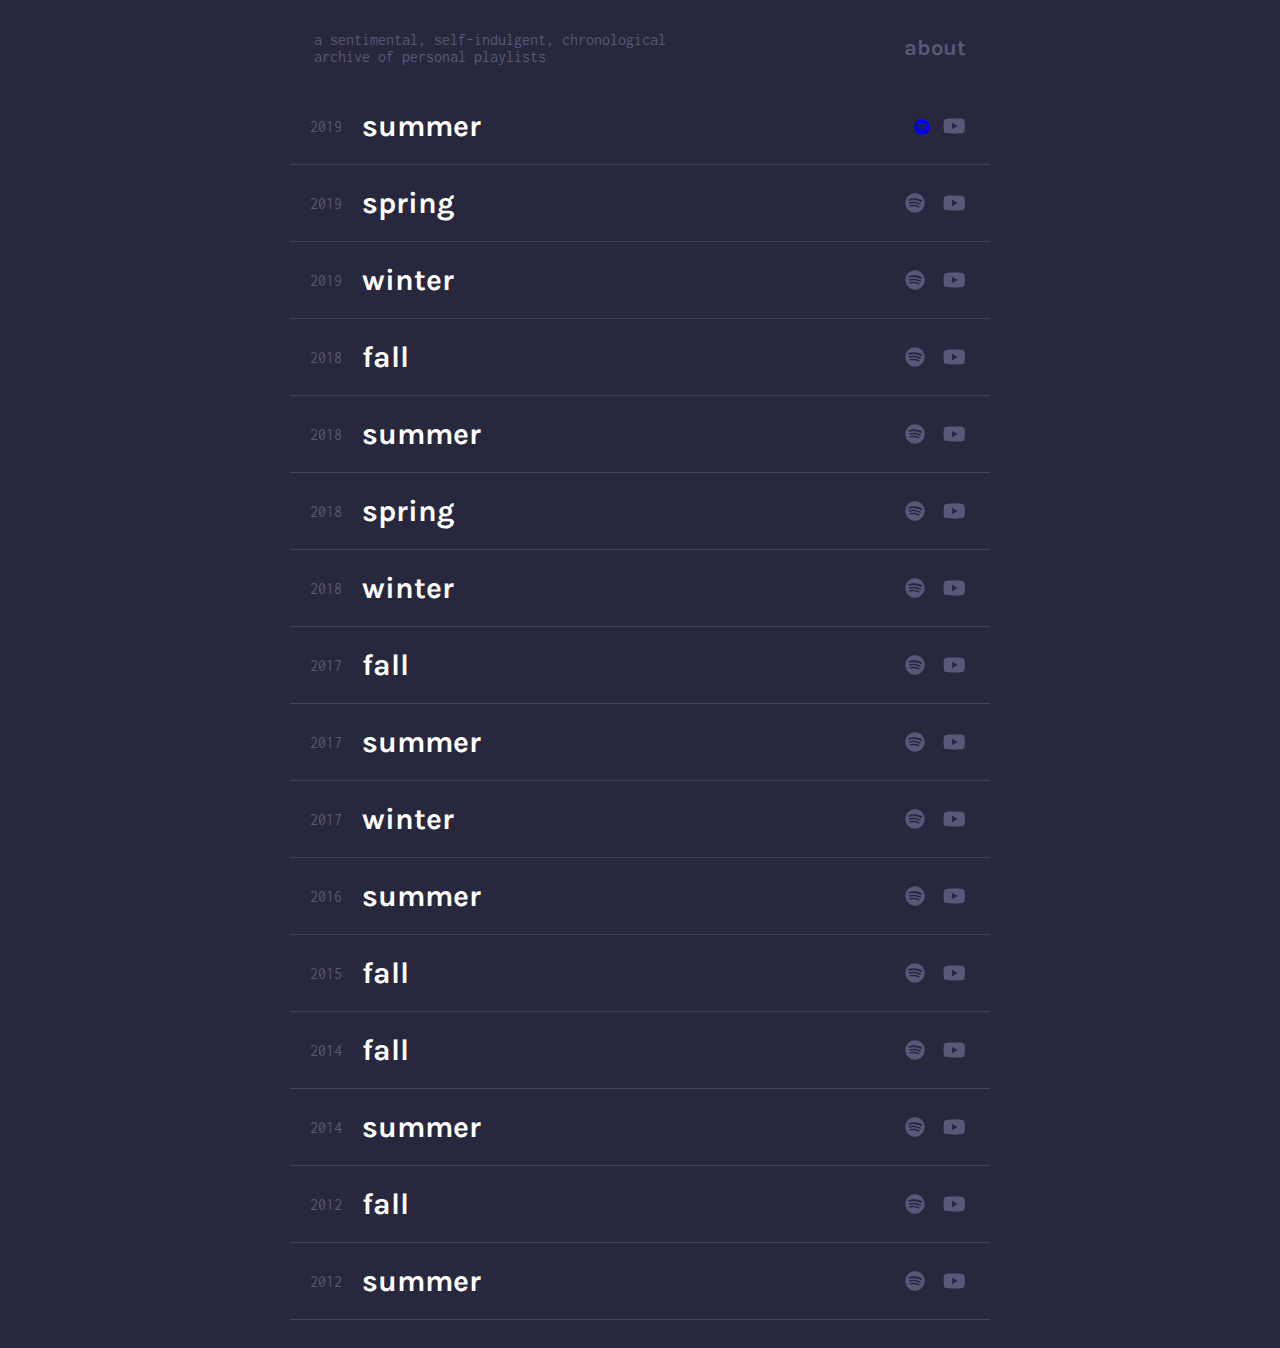
==== commit ef70cd49: "summer 2019 playlist" ====
--- a/index.html
+++ b/index.html
@@ -22,10 +22,45 @@
                         <p class="modal-p">One summer day, when I was about 9 or 10, I figured out how to use my dual cassette player to record songs onto blank tapes. I've been making mixes ever since.</p>
                         <p class="modal-p">I'm not a musician, and I'm certainly not an expert on the latest-and-greatest stuff coming out. I'm more interested in consuming and collecting music as a means of self-expression, and how otherwise dissimilar songs can come together to illustrate a specific time in your life.</p>
                         <p class="modal-p">Most of my pre-Spotify mixes—made on cassette tapes, CDs, flash drives, and even the long-defunct <a href="https://en.wikipedia.org/wiki/Musicmatch_Jukebox" target="_blank" class="modal-link">Musicmatch Jukebox</a>—are lost to time now, which is why I've made this unabashedly sentimental archive of all the playlists I still have access to. Y'know, in case Spotify disappears from the internet tomorrow.</p>
-                        <p class="modal-p">You can follow me on Twitter <a  href="https://twitter.com/ml_thms" target="_blank" class="modal-link">@mel_th0mas</a>.</p>
+                        <p class="modal-p">You can follow me on Twitter <a  href="https://twitter.com/mel_th0mas" target="_blank" class="modal-link">@mel_th0mas</a>.</p>
                     </div>
                 </div>
             </nav>
+
+            <!-- summer 2019 -->
+            <div class="playlist-wrapper">
+                <div class="playlist-header">
+                    <div id="first-playlist" class="unselected-playlist" onclick="toggleClass(this) ">
+                        <div class="year-season-group">
+                            <span class="year">2019</span>
+                            <span class="season">Summer</span>
+                        </div>
+                        <div class="icon-group">
+                            <a href="https://open.spotify.com/playlist/4pjaN1dfsMUjzRnABNB7Up?si=1LqInXY2QWWx097DghFojg"><i class="fab fa-spotify"></i></a>
+                            <a href="https://www.youtube.com/watch?v=kVvKXWxUgDg&list=PLSCi4Bej7ejULyA5vunFWdaFoNQkIZz6f" target="_blank" class="social-i"><i class="fab fa-youtube"></i></a>
+                        </div>
+                    </div>
+                </div>
+                <div class="playlist">
+                    <div class="liner-notes">Or I can get a straight job, I done it before. I never minded working hard, it's who I'm working for.</div>
+                    <ol class="track-list">
+                        <li class="track">Firewood - Pile</li>
+                        <li class="track">Our Retired Explorer (Dines With Michel Foucault In Paris, 1961) - The Weakerthans</li>
+                        <li class="track">Slow Come On - Tigers Jaw</li>
+                        <li class="track">Unsophisticated Heart - Joe Pug</li>
+                        <li class="track">You'll Get Yours Aplenty - Blaze Foley</li>
+                        <li class="track">Sputnik - O'Brother</li>
+                        <li class="track">Snake Mountain Blues - Colter Wall</li>
+                        <li class="track">House Fire - Tyler Childers</li>
+                        <li class="track">Christ Jesus - Deer Tick</li>
+                        <li class="track">Wait so Long - Trampled by Turtles</li>
+                        <li class="track">Everything Is Free - Gillian Welch</li>
+                        <li class="track">Opening Mail For My Grandmother - The Hotelier</li>
+                        <li class="track">Pearl Harbor Pistol - Jeffrey Foucault</li>
+                        <li class="track">Virtute at Rest - John K. Samson</li>
+                    </ol>
+                </div>
+            </div>
 
             <!-- spring 2019 -->
             <div class="playlist-wrapper">
@@ -206,7 +241,7 @@
             </div>
 
             <!-- winter 2018 -->
-            <div class="playlist-wrapper">  
+            <div class="playlist-wrapper">
                 <div class="playlist-header">
                     <div class="unselected-playlist" onclick="toggleClass(this) ">
                         <div class="year-season-group">
@@ -240,7 +275,7 @@
                     </ol>
                 </div>
             </div>
-            <div class="playlist-wrapper">  
+            <div class="playlist-wrapper">
                 <div class="playlist-header">
                     <div class="unselected-playlist" onclick="toggleClass(this) ">
                         <div class="year-season-group">
@@ -278,7 +313,7 @@
                     </ol>
                 </div>
             </div>
-            <div class="playlist-wrapper">  
+            <div class="playlist-wrapper">
                 <div class="playlist-header">
                     <div class="unselected-playlist" onclick="toggleClass(this) ">
                         <div class="year-season-group">
@@ -310,7 +345,7 @@
                     </ol>
                 </div>
             </div>
-            <div class="playlist-wrapper">  
+            <div class="playlist-wrapper">
                 <div class="playlist-header">
                     <div class="unselected-playlist" onclick="toggleClass(this) ">
                         <div class="year-season-group">
@@ -338,7 +373,7 @@
                     </ol>
                 </div>
             </div>
-            <div class="playlist-wrapper">  
+            <div class="playlist-wrapper">
                 <div class="playlist-header">
                     <div class="unselected-playlist" onclick="toggleClass(this) ">
                         <div class="year-season-group">
@@ -375,7 +410,7 @@
                     </ol>
                 </div>
             </div>
-            <div class="playlist-wrapper">  
+            <div class="playlist-wrapper">
                 <div class="playlist-header">
                     <div class="unselected-playlist" onclick="toggleClass(this) ">
                         <div class="year-season-group">
@@ -409,7 +444,7 @@
                     </ol>
                 </div>
             </div>
-            <div class="playlist-wrapper">  
+            <div class="playlist-wrapper">
                 <div class="playlist-header">
                     <div class="unselected-playlist" onclick="toggleClass(this) ">
                         <div class="year-season-group">
@@ -442,7 +477,7 @@
                     </ol>
                 </div>
             </div>
-            <div class="playlist-wrapper">  
+            <div class="playlist-wrapper">
                 <div class="playlist-header">
                     <div class="unselected-playlist" onclick="toggleClass(this) ">
                         <div class="year-season-group">
@@ -473,7 +508,7 @@
                     </ol>
                 </div>
             </div>
-            <div class="playlist-wrapper">  
+            <div class="playlist-wrapper">
                 <div class="playlist-header">
                     <div class="unselected-playlist" onclick="toggleClass(this) ">
                         <div class="year-season-group">
@@ -504,7 +539,7 @@
                     </ol>
                 </div>
             </div>
-            <div class="playlist-wrapper">  
+            <div class="playlist-wrapper">
                 <div class="playlist-header">
                     <div class="unselected-playlist" onclick="toggleClass(this) ">
                         <div class="year-season-group">
@@ -518,7 +553,7 @@
                     </div>
                 </div>
                 <div class="playlist">
-                    <div class="liner-notes">And I don't know a soul who's not been battered; I don't have a friend who feels at ease; I don't know a dream that's not been shattered or driven to its knees."</div>
+                    <div class="liner-notes">And I don't know a soul who's not been battered; I don't have a friend who feels at ease; I don't know a dream that's not been shattered or driven to its knees.</div>
                     <ol class="track-list">
                         <li class="track">It's Only Me - Elvis Perkins</li>
                         <li class="track">Fool - Cat Power</li>
@@ -538,4 +573,4 @@
         </div>
     <script src="js/main.js"></script>
     </body>
-</html>+</html>
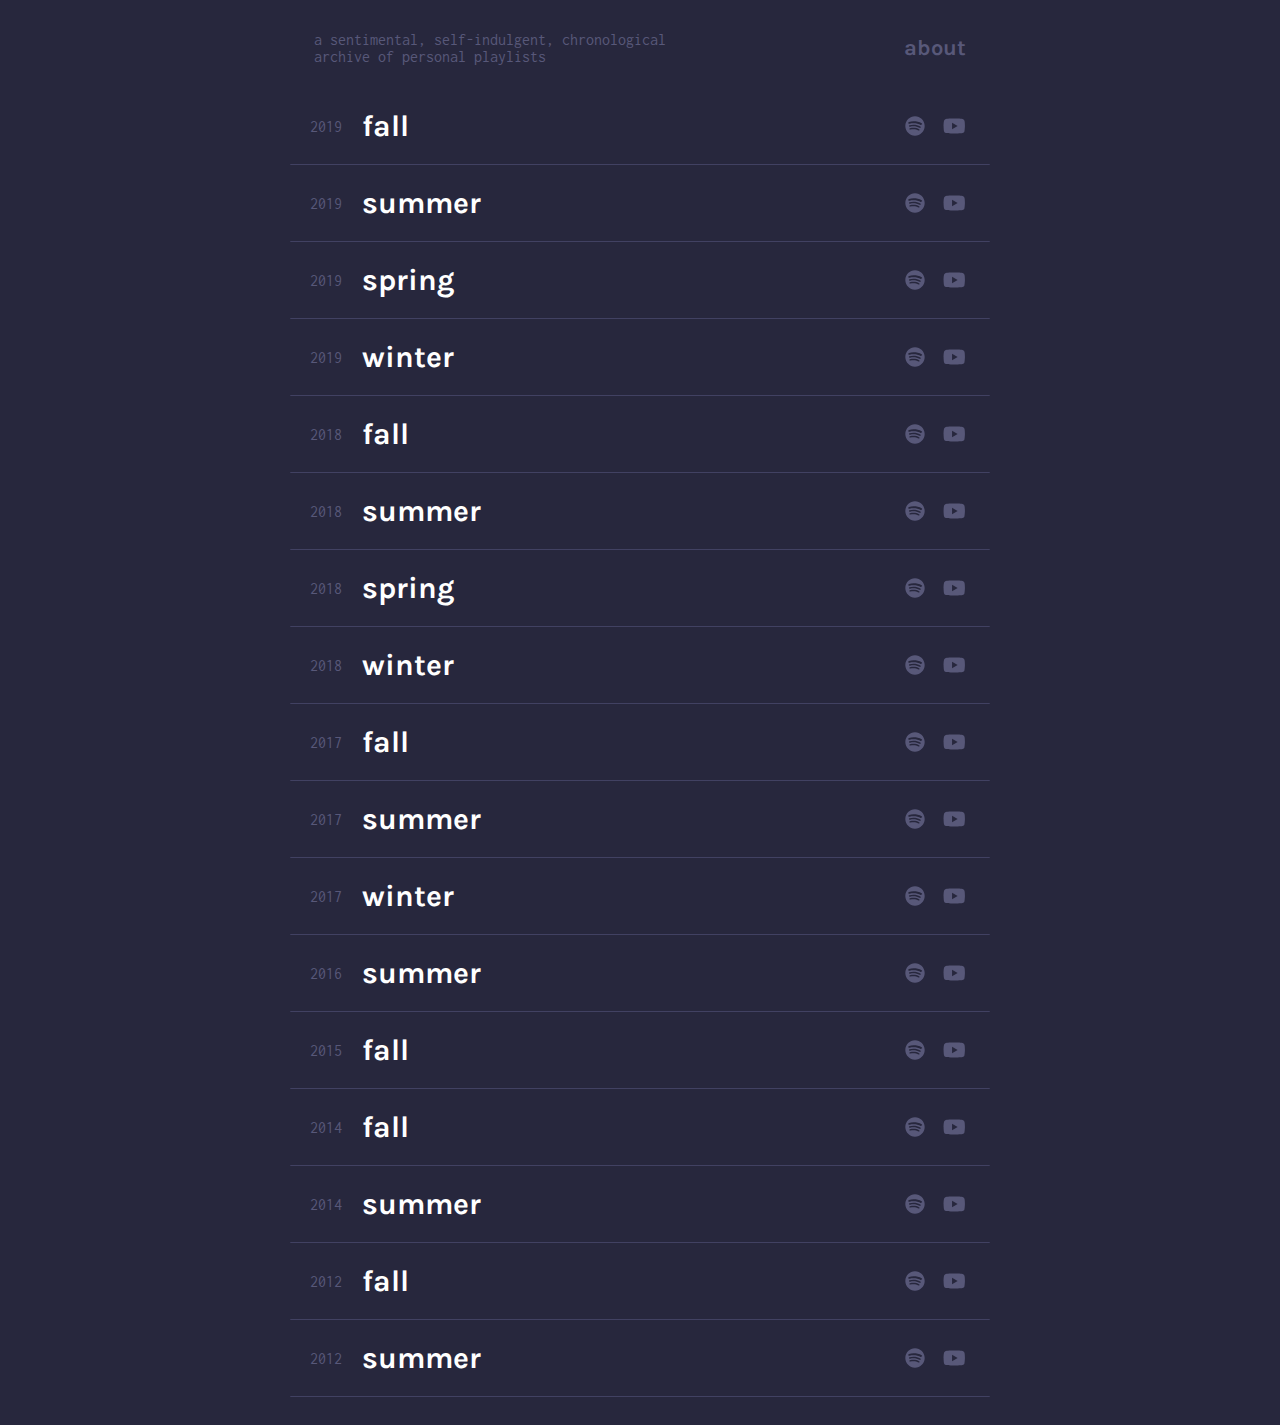
==== commit 41f31f20: "fall 2019 playlist" ====
--- a/index.html
+++ b/index.html
@@ -22,10 +22,43 @@
                         <p class="modal-p">One summer day, when I was about 9 or 10, I figured out how to use my dual cassette player to record songs onto blank tapes. I've been making mixes ever since.</p>
                         <p class="modal-p">I'm not a musician, and I'm certainly not an expert on the latest-and-greatest stuff coming out. I'm more interested in consuming and collecting music as a means of self-expression, and how otherwise dissimilar songs can come together to illustrate a specific time in your life.</p>
                         <p class="modal-p">Most of my pre-Spotify mixes—made on cassette tapes, CDs, flash drives, and even the long-defunct <a href="https://en.wikipedia.org/wiki/Musicmatch_Jukebox" target="_blank" class="modal-link">Musicmatch Jukebox</a>—are lost to time now, which is why I've made this unabashedly sentimental archive of all the playlists I still have access to. Y'know, in case Spotify disappears from the internet tomorrow.</p>
-                        <p class="modal-p">You can follow me on Twitter <a  href="https://twitter.com/mel_th0mas" target="_blank" class="modal-link">@mel_th0mas</a>.</p>
+                        <p class="modal-p">You can follow me on Twitter <a  href="https://twitter.com/mel__thomas" target="_blank" class="modal-link">@mel__thomas</a>.</p>
                     </div>
                 </div>
             </nav>
+
+            <!-- fall 2019 -->
+            <div class="playlist-wrapper">
+                <div class="playlist-header">
+                    <div id="first-playlist" class="unselected-playlist" onclick="toggleClass(this) ">
+                        <div class="year-season-group">
+                            <span class="year">2019</span>
+                            <span class="season">Fall</span>
+                        </div>
+                        <div class="icon-group">
+                            <a href="https://open.spotify.com/playlist/5CLSVqbk7OKtv05P7dJrWq?si=67JH8cj9QHytJrKWQVdZyw" target="_blank" class="social-i"><i class="fab fa-spotify"></i></a>
+                            <a href="https://www.youtube.com/playlist?list=PLSCi4Bej7ejW6ny28GNZmQ8DZ3jXnfqwP" target="_blank" class="social-i"><i class="fab fa-youtube"></i></a>
+                        </div>
+                    </div>
+                </div>
+                <div class="playlist">
+                    <div class="liner-notes">You would keep the warhead missile silo good as new, and I'd watch you with my thumb above the button.</div>
+                    <ol class="track-list">
+                        <li class="track">Wildflowers - Trampled by Turtles</li>
+                        <li class="track">God Gave Me Horses - Leigh Nash</li>
+                        <li class="track">Crosses - José Gonzalez</li>
+                        <li class="track">Why We Build the Wall - Billy Bragg</li>
+                        <li class="track">All The Night Without Love - Elvis Perkins</li>
+                        <li class="track">Dylan Thomas - Better Oblivion Community Center</li>
+                        <li class="track">Snake Farm - Ray Wylie Hubbard</li>
+                        <li class="track">Slow Burn - Kacey Musgraves</li>
+                        <li class="track">The Temptation of Adam - Josh Ritter</li>
+                        <li class="track">Annabelle - Gillian Welch</li>
+                        <li class="track">La Vie En Rose - Lucy Dacus</li>
+                        <li class="track">Emmylou - First Aid Kit</li>
+                    </ol>
+                </div>
+            </div>
 
             <!-- summer 2019 -->
             <div class="playlist-wrapper">
@@ -36,7 +69,7 @@
                             <span class="season">Summer</span>
                         </div>
                         <div class="icon-group">
-                            <a href="https://open.spotify.com/playlist/4pjaN1dfsMUjzRnABNB7Up?si=1LqInXY2QWWx097DghFojg"><i class="fab fa-spotify"></i></a>
+                            <a href="https://open.spotify.com/playlist/4pjaN1dfsMUjzRnABNB7Up?si=1LqInXY2QWWx097DghFojgQ" target="_blank" class="social-i"><i class="fab fa-spotify"></i></a>
                             <a href="https://www.youtube.com/watch?v=kVvKXWxUgDg&list=PLSCi4Bej7ejULyA5vunFWdaFoNQkIZz6f" target="_blank" class="social-i"><i class="fab fa-youtube"></i></a>
                         </div>
                     </div>
